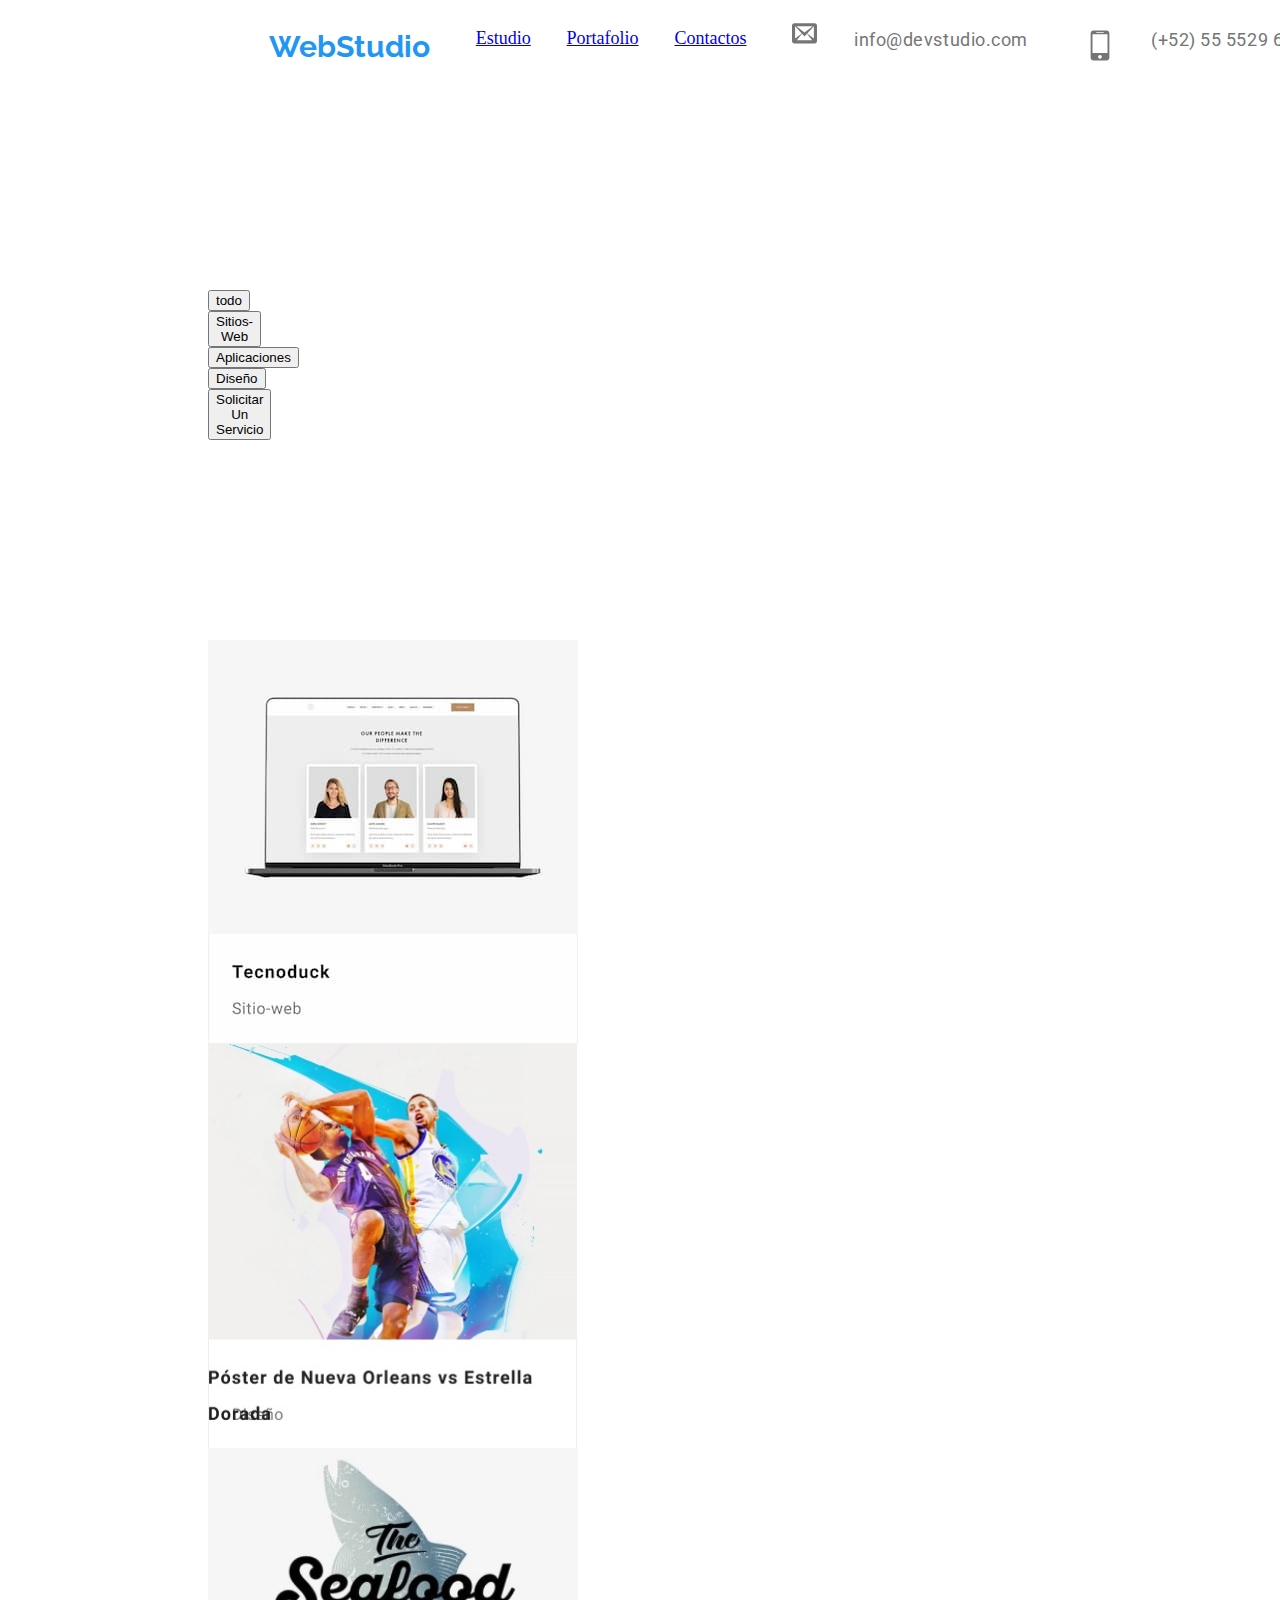
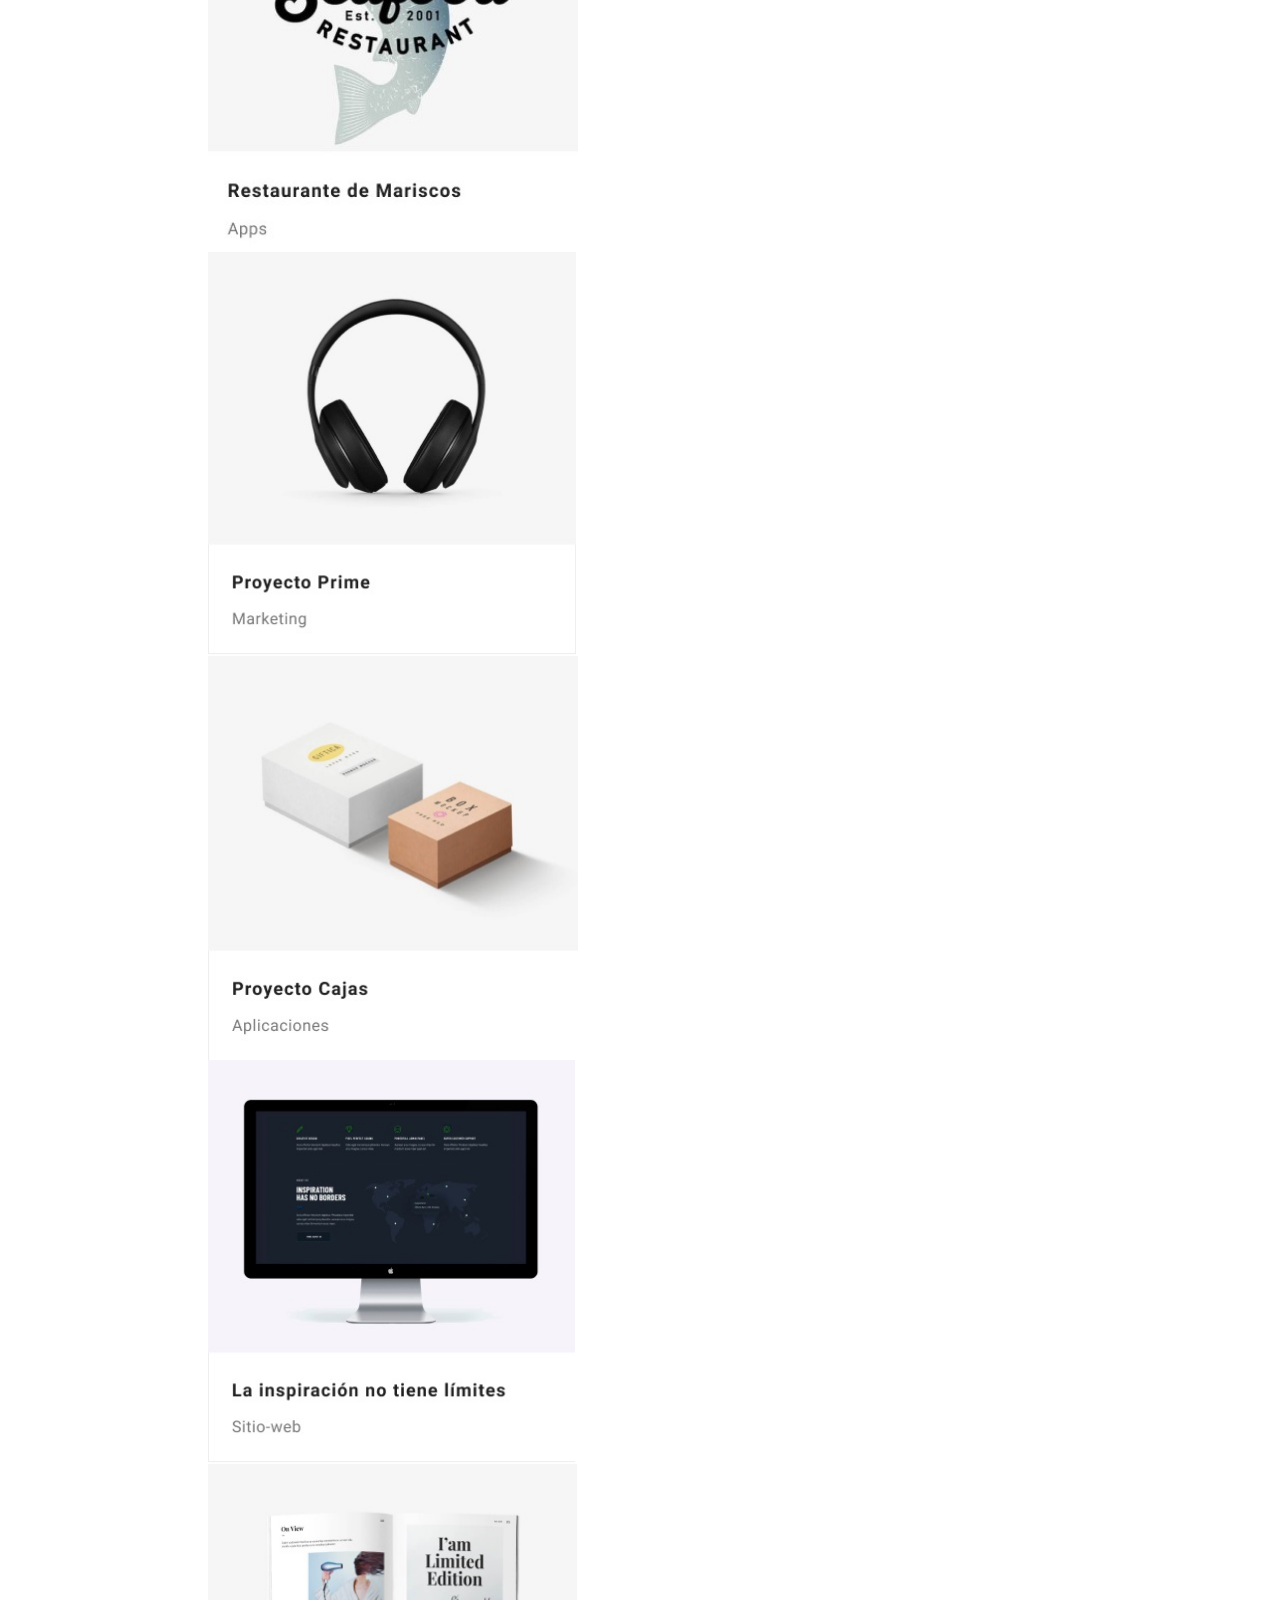
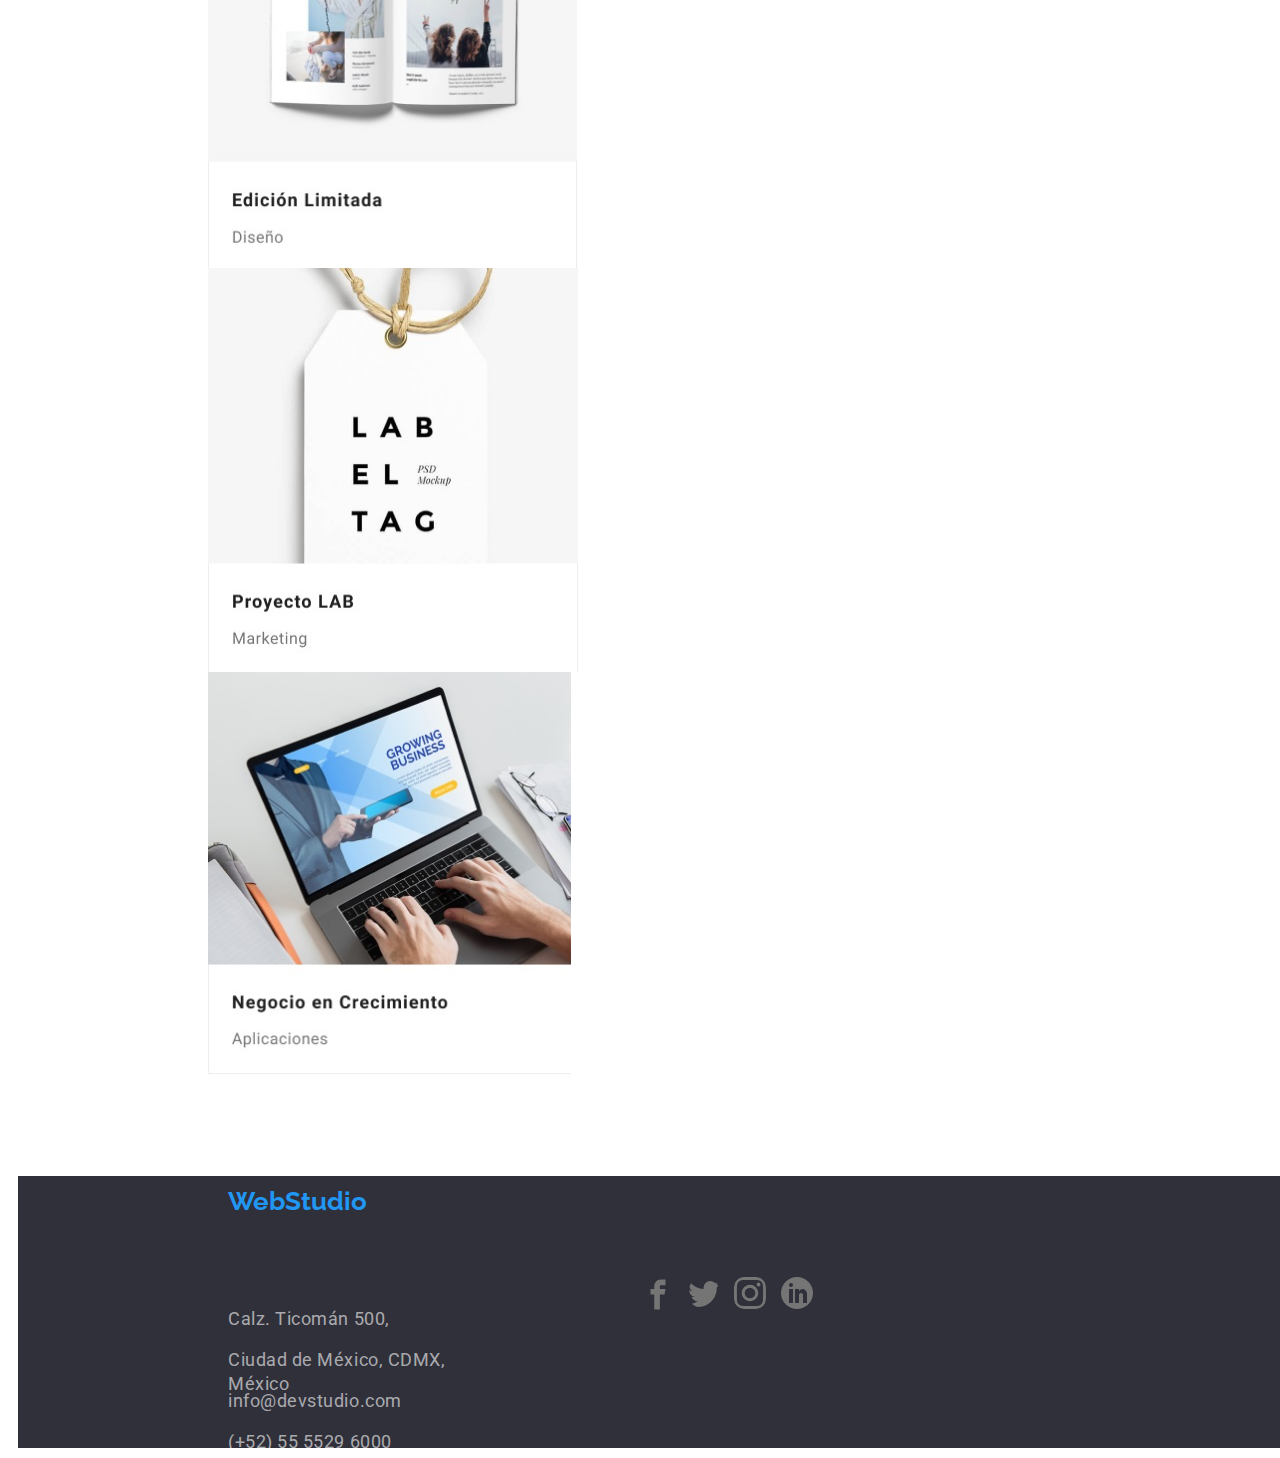
==== estudio.html @ 6e287cdf "1" ====
<!DOCTYPE html>
<html lang="es">

<head>
    <meta charset="UTF-8" />
    <meta http-equiv="X-UA-Compatible" content="IE=edge" />
    <meta name="viewport" content="width=device-width, initial-scale=1.0" />
    <title>Web Studio</title>
    <link rel="preconnect" href="https://fonts.googleapis.com">
    <link rel="preconnect" href="https://fonts.gstatic.com" crossorigin>
    <link
        href="https://fonts.googleapis.com/css2?family=Raleway:wght@700&family=Roboto:wght@400;500;700;900&display=swap"
        rel="stylesheet">
    <link rel="stylesheet" href="css/Styles.css" />
</head>
<header class="header">
    <h3><a class="webstudio1" href="index.html">WebStudio</a></h3>
    <p><a class="" href="estudio.html">Estudio</a></p>
    <p><a class="" href="portafolio.html">Portafolio</a></p>
    <p><a class="" href="contactos">Contactos</a></p>
    <svg class="icon icon-envelop">
        <use xlink:href="images\icons.svg#icon-envelop"></use>
    </svg>
    <p><a class="c1" href="mailto:info@devstudio.com">info@devstudio.com</a><br />
        <svg class="icon icon-mobile">
            <use xlink:href="images\icons.svg#icon-mobile"></use>
        </svg>
    <p><a class="c1" href="tel:(+52) 55 5529 6000">(+52) 55 5529 6000</a>
</header>
<section>
<div>
    <button type="button">todo
    </button>
    <button type="button">Sitios-Web
    </button>
    <button type="button">Aplicaciones
    </button>
    <button type="button">Diseño
    </button>
    <button type="button">Solicitar Un Servicio
    </button>
</div>
<div>
    <img src="/images/1.1.jpg" alt="1.1" width="370" height="404" />
    <img src="/images/1.2.jpg" alt="1.2" width="370" height="404" />
    <img src="/images/1.3.jpg" alt="1.3" width="370" height="404" />
    <img src="/images/1.4.jpg" alt="1.4" width="370" height="404" />
    <img src="/images/1.5.jpg" alt="1.5" width="370" height="404" />
    <img src="/images/1.6.jpg" alt="1.6" width="370" height="404" />
    <img src="/images/1.7.jpg" alt="1.7" width="370" height="404" />
    <img src="/images/1.8.jpg" alt="1.8" width="370" height="404" />
    <img src="/images/1.9.jpg" alt="1.9" width="370" height="404" />
</div>
</section>
</body>
<footer class="foot1">
    <span><a class="webstudio2" href="index.html">WebStudio</a></span>
    <span class="en">ENCUNTRANOS EN</span>
    <span class="en">
        <svg class="icon icon-mobile">
            <use xlink:href="images\icons.svg#icon-facebook"></use>
        </svg>
        <svg class="icon icon-twitter">
            <use xlink:href="images\icons.svg#icon-twitter"></use>
        </svg>
        <svg class="icon icon-instagram">
            <use xlink:href="images\icons.svg#icon-instagram"></use>
        </svg>
        <svg class="icon icon-linkedin">
            <use xlink:href="images\icons.svg#icon-linkedin"></use>
        </svg>
    </span>
    <span class="c2"> Calz. Ticomán 500, </span>
    <span class="c2"> Ciudad de México, CDMX, México </span>
    <a class="c2" href="mailto:info@devstudio.com">info@devstudio.com</a>
    <a class="c2" href="tel:(+52) 55 5529 6000">(+52) 55 5529 6000</a>
</footer>

</html>
---- css/Styles.css ----
.webstudio1 {
   width: 145px;
   height: 31px;
   margin: 10px 10px 10px 215px;
   font-family: 'Raleway';
   font-style: normal;
   font-weight: 700;
   font-size: 30px;
   line-height: 31px;
   color: #2196F3;
   text-decoration: none;
}

.header {
   width: 1400px;
   height: 80px;
   margin:10px 10px 6px 10px ;
   font-size: 18px;
   display: flex;
   justify-content:space-evenly;
   align-content: space-around;
   text-decoration: none;
}
.primero { 
   height: 607px;
   width: 1600px;
   margin:10px 0px 10px 0px;
   background-image: url(images/bh.svg);
   color:black;
   }
h1{
   width: 700px;
   height: 220px;
   padding:180px 100px 10px 400px;
   font-family: Roboto;
   font-size: 44px;
   letter-spacing: 0.06em;
   text-align: center;
   display: flex;
   flex-direction: row;
   align-content: flex-start;
 }

.botonservi{
   -webkit-box-shadow: -4px 7px 10px 3px rgba(0, 0, 0, 0.64);
   box-shadow: -4px 7px 10px 3px rgba(10, 10, 10, 20.);
   width: 200px;
   height: 50px;
   margin:10px 10px 10px 650px;
   font-size: 22px;
   font-family: roboto;
   font-weight: bold;
   width: 220px;
   height: 60px;
   cursor: pointer;
   background-color: cornflowerblue;
   color: white;
   border-radius: 10px;
   border-color: #757575;
}
.serv {
   margin:100px 10px 10px 180px;
   width: 1170px;
   height: 251px;
   display: flex;
   flex-direction: row;
   align-content: flex-start;
}

.aqnd {
   display: flex;
   flex-direction: row;
   justify-content: space-between;
   margin:10px 10px 10px 200px;
   width: 1170px;
   height: 386px;
}
h2{
  
   margin:100px 100px 40px 680px;
text-decoration:aquamarine;
}
      
.integrants{
   height: 428px;
   width: 1200px;
   display: flex;
   flex-direction: row;
   justify-content: space-between;
   align-content:center;
   margin: 15px 15px 50px 150px;
   
}
.ac{
   -webkit-box-shadow: -4px 7px 10px 3px rgba(0, 0, 0, 0.64);
   box-shadow: -4px 7px 10px 3px rgba(0, 0, 0, 0.64);
   display: flex;
   flex-direction: column;
   align-content: space-around;
   height: 428px;
   width: 270px;
   }
.cp {
   -webkit-box-shadow: -4px 7px 10px 3px rgba(0, 0, 0, 0.64);
   box-shadow: -4px 7px 10px 3px rgba(0, 0, 0, 0.64);
   display: flex;
   flex-direction: column;
   align-content: center;
   height: 428px;
   width: 270px;
   }
.md {
   -webkit-box-shadow: -4px 7px 10px 3px rgba(0, 0, 0, 0.64);
   box-shadow: -4px 7px 10px 3px rgba(0, 0, 0, 0.64);
   display: flex;
   flex-direction: column;
   height: 428px;
   width: 270px;
}
.pm {
   -webkit-box-shadow: -4px 7px 10px 3px rgba(0, 0, 0, 0.64);
   box-shadow: -4px 7px 10px 3px rgba(0, 0, 0, 0.64);
   display: flex;
   flex-direction: column;
   height: 428px;
   width: 270px;

}
.cln{
margin:100px 100px 100px 300px;
cursor: pointer;
fill: rgb(0, 128, 255);
}
.svg:hover {
   cursor: pointer;
   fill: rgb(0, 128, 255);
}
.foot1{
   margin: 100px 10px 10px 10px;
   padding: 10px 10px 10px 10px;
   width: 1600px;
   height: 252px;
   background-color:#2F303A;;

}
.webstudio2{
   width: 145px;
   height: 31px;
   margin: 240px 50px 150px 200px;
   font-family: 'Raleway';
   font-style: normal;
   font-weight: 700;
   font-size: 26px;
   line-height: 31px;
   color: #2196F3;
   text-decoration: none;
}

.container {
      width: 1200px;
      margin: 0 auto;
      padding: 0 15px;
}


.c1 {
   height: 21px;
   width: 231px;
   font-family: Roboto;
   font-size: 18px;
   font-weight: 400;
   line-height: 24px;
   letter-spacing: 0.03em;
   color: #757575;
   text-decoration: none;
}
.c2{display: flex;
   flex-wrap: rox;
   margin: 10px 10px 20px 200px;
   height: 21px;
   width: 231px;
   font-family: Roboto;
   font-size: 18px;
   font-weight: 400;
   line-height: 24px;
   letter-spacing: 0.03em;
   color: #FFFFFF99;
   text-decoration: none;
}
.icon {
   width: 44px;
   display: flex;
   flex-direction: row;
   justify-content: space-around;
   fill: #757575;
   cursor: pointer;
}
.icon-envelop {
   width: 25px;
   height: 35px;
   background-color: var(--nuestroeq);
   padding: 5px 1px 1px 10px;
}
.icon-mobile {
   width: 30px;
   height: 35px;
   background-color: var(--nuestroeq);
   padding: -5px -20px 0px -100px;
}
.icon-facebook {
   width: 40px;
   height: 40px;
   background-color: grey;
   border: radius 20px;;
   border-color: #757575;
;
}
.icon-instagram {
   width: 32px;
   height: 32px;
   background-position: 0px 0;
   border-radius: 10px;
   border-color: #757575;
}
.icon-twitter {
   width: 32px;
   height: 32px;

   border-radius: 100px;
   border-color: #757575;}
.icon-linkedin {
   width: 32px;
   height: 32px;
   border-radius:40px;
   border-color: 757575;
}
p{
display: flex;
justify-content: center;
align-content: space-between;
text-decoration: none;
}
.item{
   display :flex ;
   flex-direction: column;
   align-items: center;
}
.ftil{
display: flex;
flex-direction: row;
justify-content: space-evenly;
margin: 10px 10px 10px 10px;
}
.en{
   margin: 20px 20px 10px 600px;
   height: 20px;
   width: 200px;
   font-size: 0px;
   color: antiquewhite;
   display: flex;
   justify-content: space-evenly;
}
tr{
   margin: 20px 20px 10px 600px;
   height: 20px;
   width: 200px;
   font-size: 0px;
   color: antiquewhite;
   display: flex;
   justify-content: space-evenly;
}

.icon:hover {
   fill: rgb(0, 128, 255);
}
<!--coments------
.botonestipos{
height: 100px;
width: 100px;
display: flex;
flex-direction: row;
justify-content: space-between;
}
div{
display: flex;
flex-wrap: wrap;
margin: 200px 1500px 10px 200px;


}
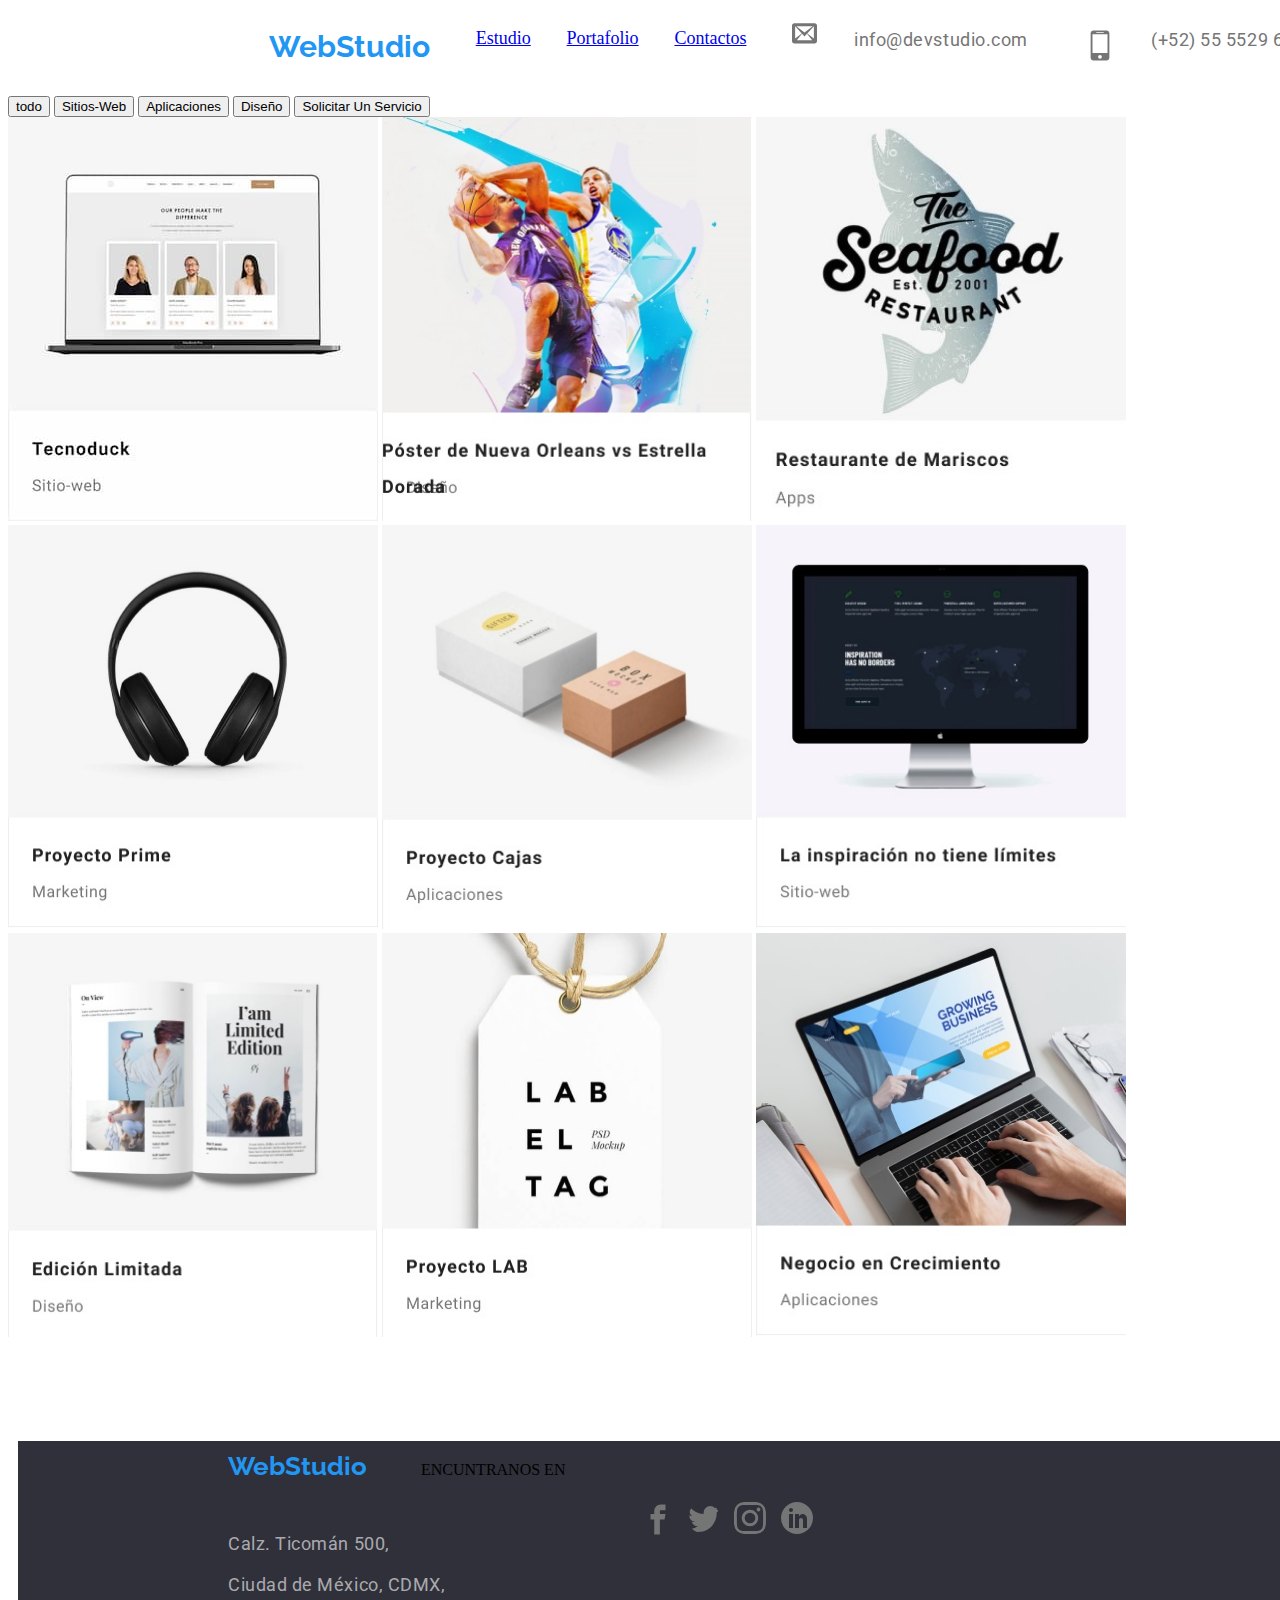
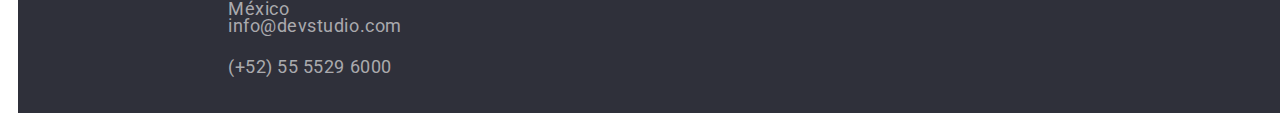
==== commit 4969df97: "1" ====
--- a/estudio.html
+++ b/estudio.html
@@ -55,25 +55,27 @@
 </body>
 <footer class="foot1">
     <span><a class="webstudio2" href="index.html">WebStudio</a></span>
-    <span class="en">ENCUNTRANOS EN</span>
-    <span class="en">
-        <svg class="icon icon-mobile">
-            <use xlink:href="images\icons.svg#icon-facebook"></use>
-        </svg>
-        <svg class="icon icon-twitter">
-            <use xlink:href="images\icons.svg#icon-twitter"></use>
-        </svg>
-        <svg class="icon icon-instagram">
-            <use xlink:href="images\icons.svg#icon-instagram"></use>
-        </svg>
-        <svg class="icon icon-linkedin">
-            <use xlink:href="images\icons.svg#icon-linkedin"></use>
-        </svg>
-    </span>
-    <span class="c2"> Calz. Ticomán 500, </span>
-    <span class="c2"> Ciudad de México, CDMX, México </span>
-    <a class="c2" href="mailto:info@devstudio.com">info@devstudio.com</a>
-    <a class="c2" href="tel:(+52) 55 5529 6000">(+52) 55 5529 6000</a>
+    <tr>
+        <td class="tden">ENCUNTRANOS EN</td>
+    <tr>
+        <span class="en">
+            <svg class="icon icon-mobile">
+                <use xlink:href="images\icons.svg#icon-facebook"></use>
+            </svg>
+            <svg class="icon icon-twitter">
+                <use xlink:href="images\icons.svg#icon-twitter"></use>
+            </svg>
+            <svg class="icon icon-instagram">
+                <use xlink:href="images\icons.svg#icon-instagram"></use>
+            </svg>
+            <svg class="icon icon-linkedin">
+                <use xlink:href="images\icons.svg#icon-linkedin"></use>
+            </svg>
+        </span>
+        <span class="c2"> Calz. Ticomán 500, </span>
+        <span class="c2"> Ciudad de México, CDMX, México </span>
+        <a class="c2" href="mailto:info@devstudio.com">info@devstudio.com</a>
+        <a class="c2" href="tel:(+52) 55 5529 6000">(+52) 55 5529 6000</a>
 </footer>
 
 </html>
--- a/css/Styles.css
+++ b/css/Styles.css
@@ -25,8 +25,8 @@
    height: 607px;
    width: 1600px;
    margin:10px 0px 10px 0px;
-   background-image: url(images/bh.svg);
-   color:black;
+   background-image: url(/images/bh.svg);
+   color:white;
    }
 h1{
    width: 700px;
@@ -40,7 +40,6 @@
    flex-direction: row;
    align-content: flex-start;
  }
-
 .botonservi{
    -webkit-box-shadow: -4px 7px 10px 3px rgba(0, 0, 0, 0.64);
    box-shadow: -4px 7px 10px 3px rgba(10, 10, 10, 20.);
@@ -76,7 +75,6 @@
    height: 386px;
 }
 h2{
-  
    margin:100px 100px 40px 680px;
 text-decoration:aquamarine;
 }
@@ -124,7 +122,6 @@
    flex-direction: column;
    height: 428px;
    width: 270px;
-
 }
 .cln{
 margin:100px 100px 100px 300px;
@@ -155,14 +152,11 @@
    color: #2196F3;
    text-decoration: none;
 }
-
 .container {
       width: 1200px;
       margin: 0 auto;
       padding: 0 15px;
 }
-
-
 .c1 {
    height: 21px;
    width: 231px;
@@ -213,7 +207,7 @@
    background-color: grey;
    border: radius 20px;;
    border-color: #757575;
-;
+
 }
 .icon-instagram {
    width: 32px;
@@ -273,18 +267,22 @@
 .icon:hover {
    fill: rgb(0, 128, 255);
 }
-<!--coments------
-.botonestipos{
-height: 100px;
-width: 100px;
-display: flex;
-flex-direction: row;
-justify-content: space-between;
-}
-div{
-display: flex;
-flex-wrap: wrap;
-margin: 200px 1500px 10px 200px;
-
-
-}+<!-----coments------>
+
+.botones2 {
+   display: flex;
+   justify-content: row;
+   
+}
+.serv2{
+   display: flex;
+   justify-content: row;
+   margin: cover;
+}
+.botones2{
+   display: flex;
+   flex-direction: row;
+   justify-content: space-between;
+
+   margin: 100px 600px 100px 100px;
+}
